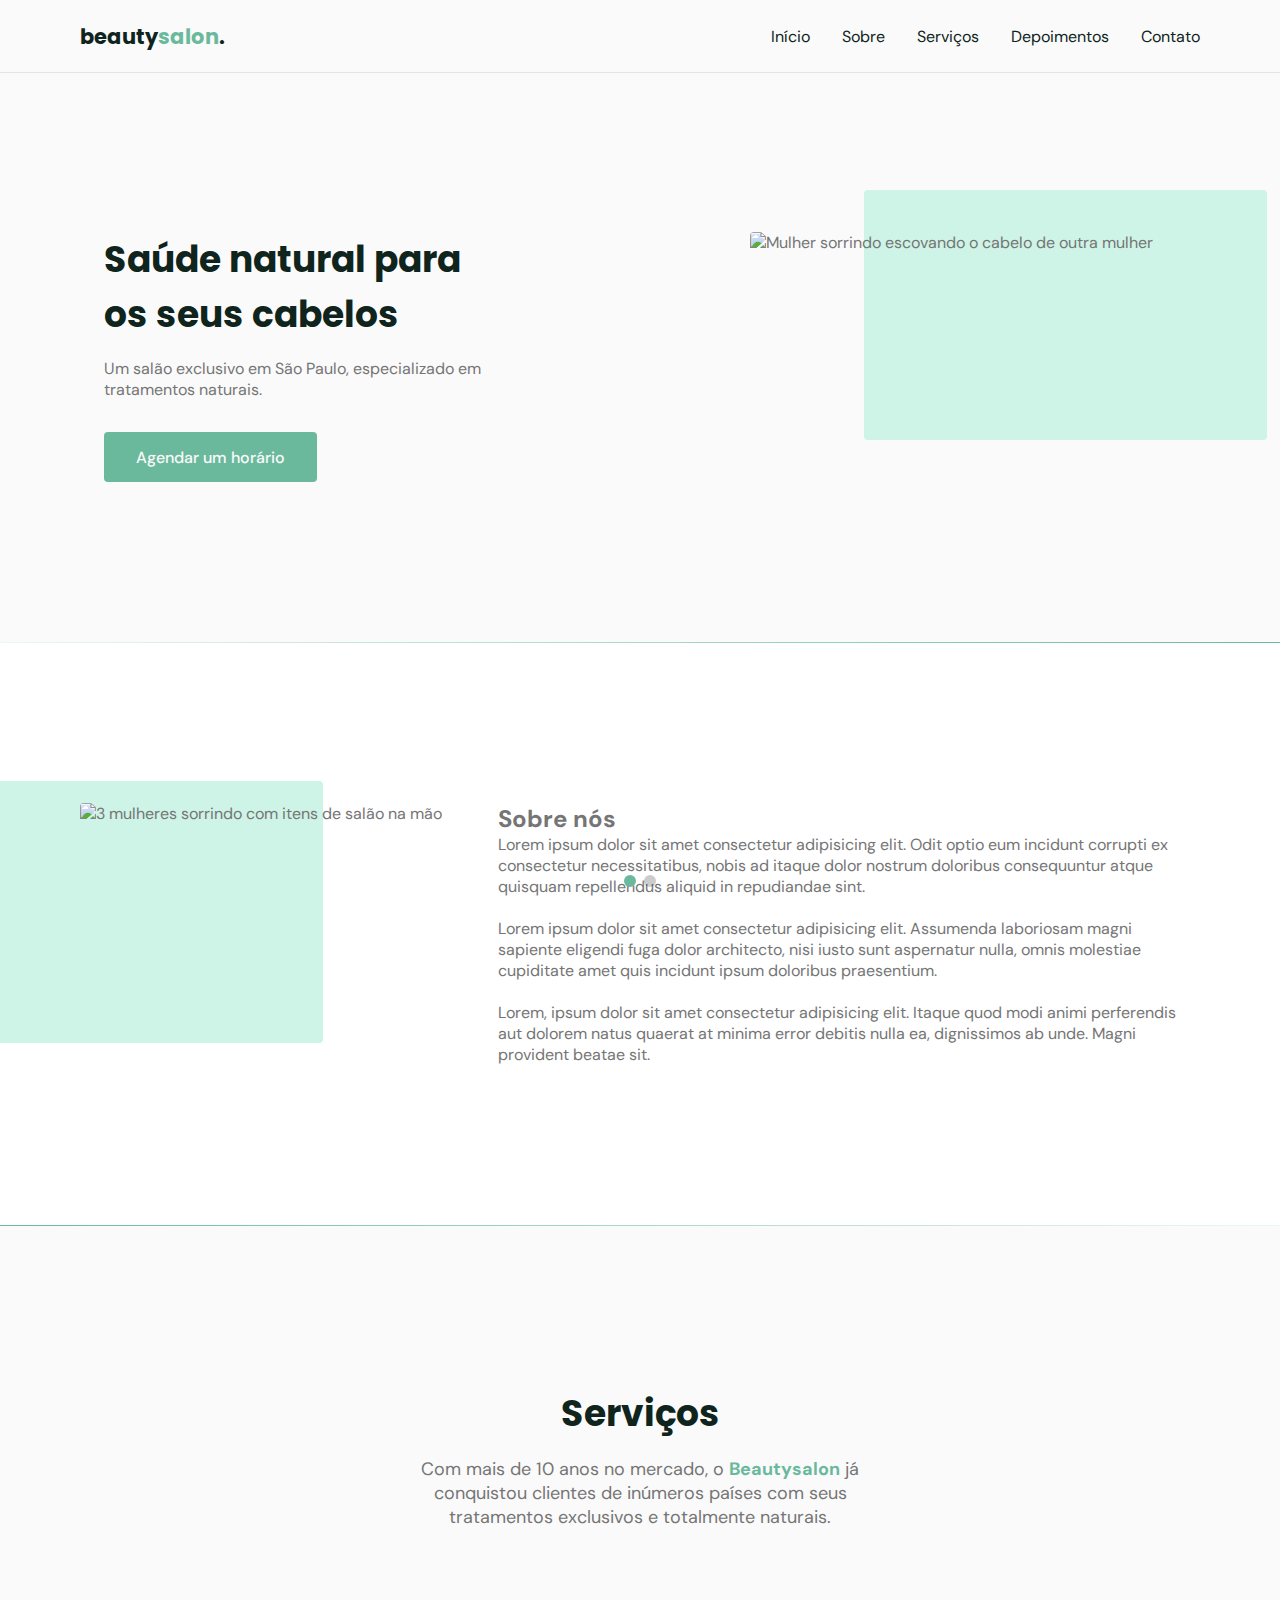
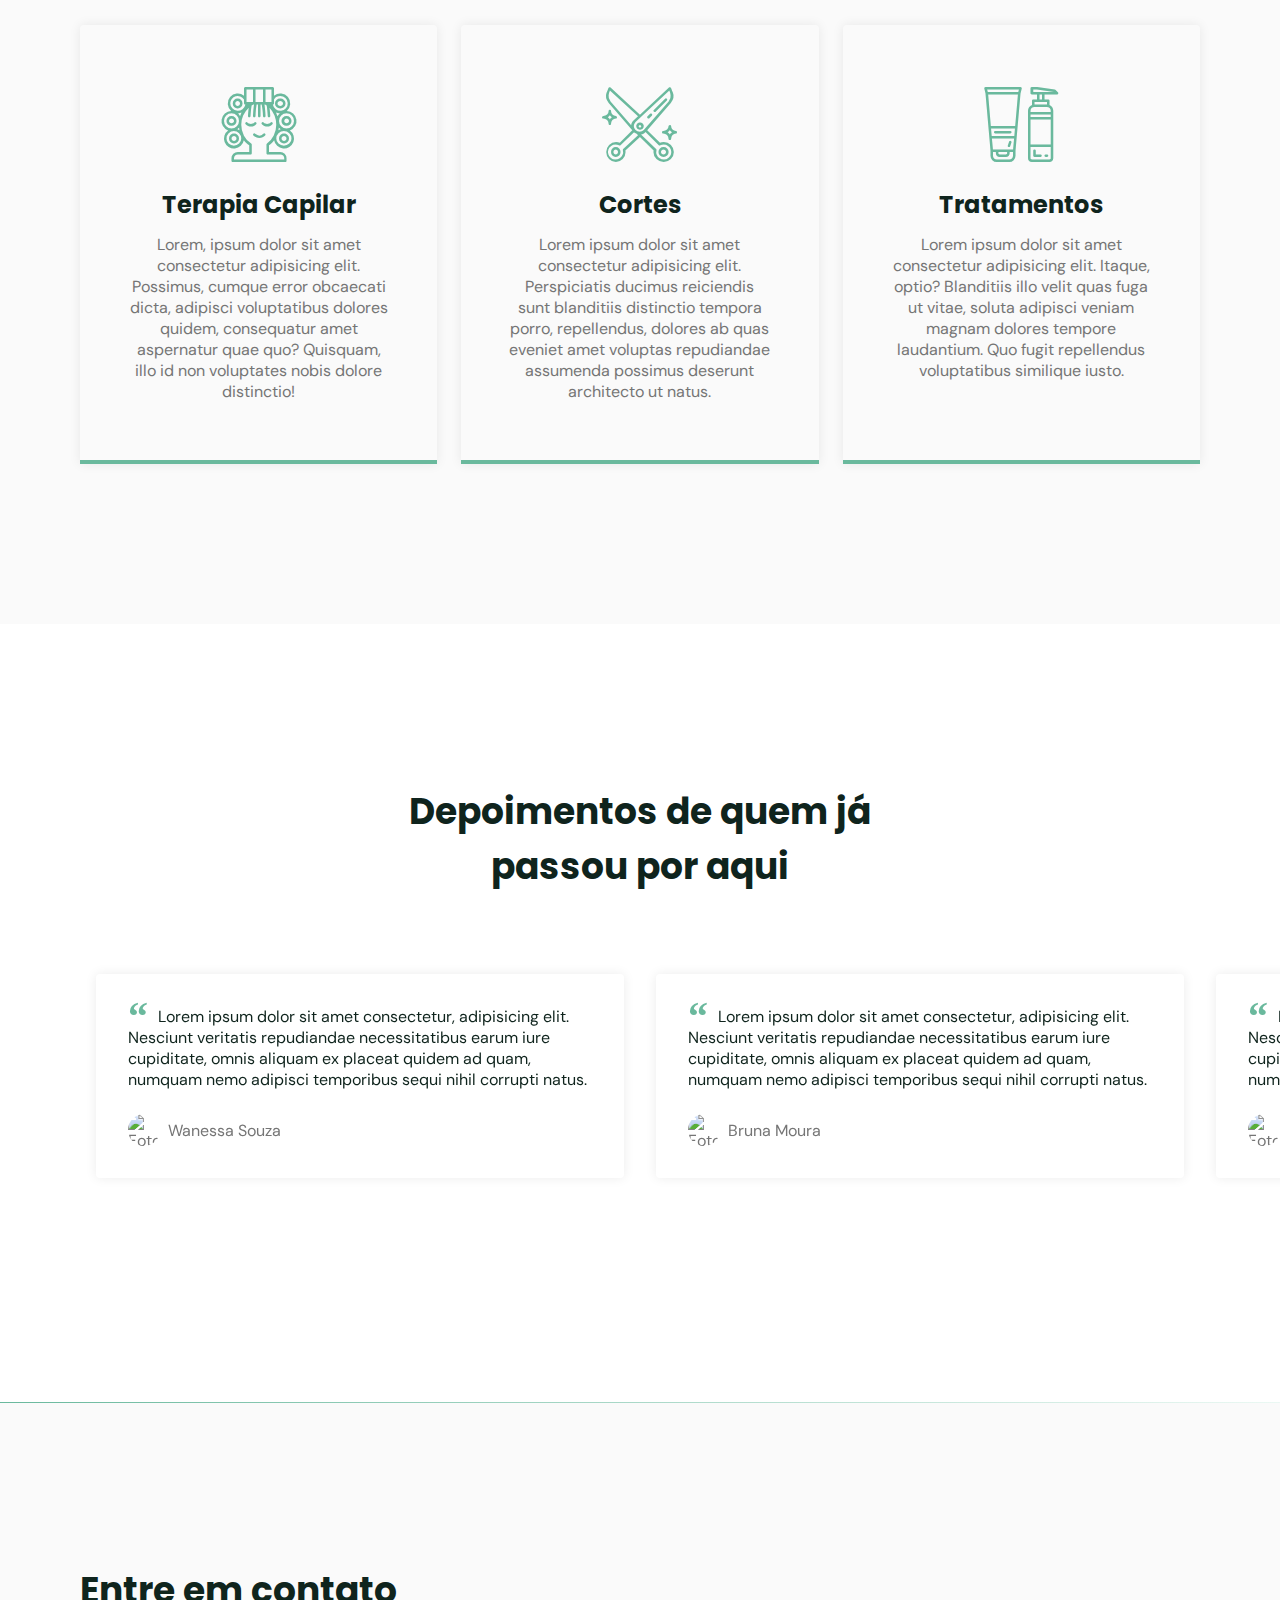
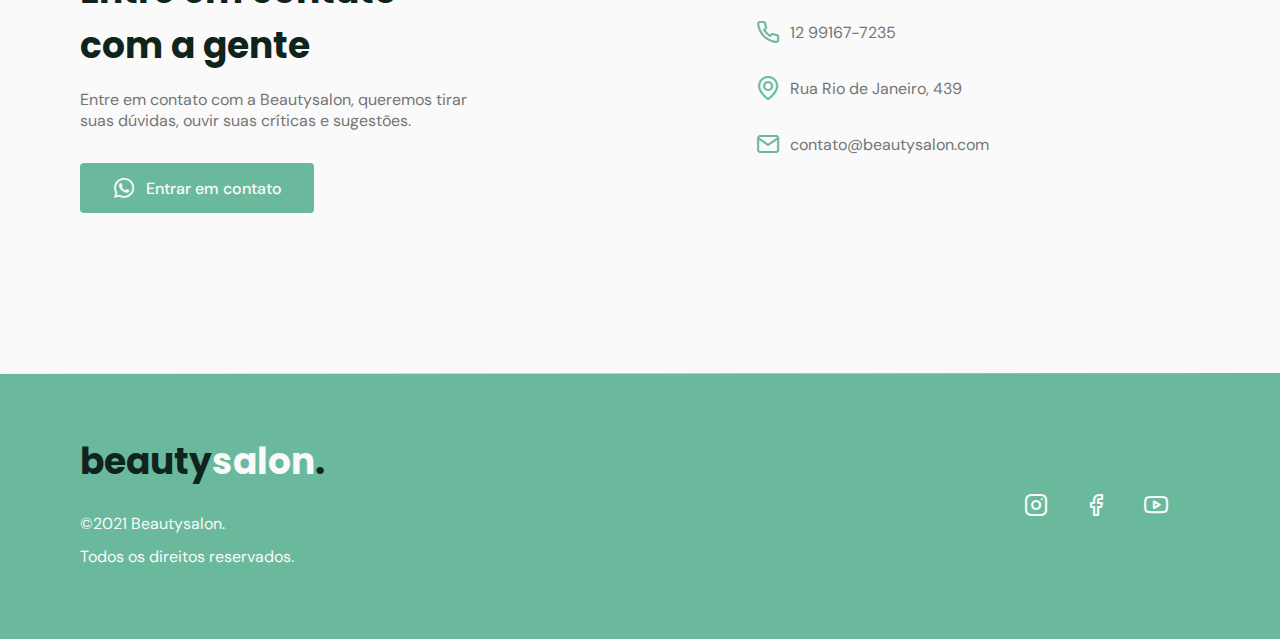
==== index.html @ 4cd2c207 "Add files via upload" ====
<!DOCTYPE html>
<html lang="pt-br">
    <head>
        <!-- PAGE INFO -->
        <meta charset="UTF-8">
        <meta name="viewport" content="width=device-width, initial-scale=1.0">
        <title>OringinSix</title>

        <!-- SWIPER -->
        <link rel="stylesheet" href="https://unpkg.com/swiper/swiper-bundle.min.css" />
        <!-- STYLES -->
        <link rel="stylesheet" href="style.css">

        <!-- ICONES -->
        <link rel="stylesheet" href="assets/fonts/style.css">
        
        <!-- FONTS -->
        <link rel="preconnect" href="https://fonts.gstatic.com">
        <link href="https://fonts.googleapis.com/css2?family=DM+Sans:wght@400;500;700&family=Poppins:wght@400;500;700&display=swap" rel="stylesheet">
    
        
    </head>
    <body>
        <header id="header">
            <nav class="container">
                <a class="logo" href="#">beauty<span>salon</span>.</a> 
                <!-- MENU -->
                <div class="menu">
                    <ul class="grid">
                        <li><a class="title" href="#home">Início</a></li>
                        <li><a class="title" href="#about">Sobre</a></li>
                        <li><a class="title" href="#services">Serviços</a></li>
                        <li><a class="title" href="#testimonials">Depoimentos</a></li>
                        <li><a class="title" href="#contact">Contato</a></li>
                    </ul>
                </div>
                <div class="toggle icon-menu"></div>
                <div class="toggle icon-close"></div>
            </nav>
        </header>

        <main>
            <!-- HOME -->
            <section class="section" id="home">
                <div class="container grid">
                    <div class="image">
                        <img src="https://images.unsplash.com/photo-1562322140-8baeececf3df?ixid=MnwxMjA3fDB8MHxwaG90by1wYWdlfHx8fGVufDB8fHx8&ixlib=rb-1.2.1&auto=format&fit=crop&w=750&q=80" alt="Mulher sorrindo escovando o cabelo de outra mulher ">
                    </div>
                    <div class="text">
                        <h2 class="title">Saúde natural para os seus cabelos</h2>
                        <p>Um salão exclusivo em São Paulo, especializado em tratamentos naturais.</p>
                        <a class="button" href="#">Agendar um horário</a>
                    </div>
                </div>
            </section>

            <div class="divider-1"></div>

            <!-- SOBRE -->
            <section class="section" id="about">
                <div class="container grid">
                    <div class="image">
                        <img src="https://images.unsplash.com/photo-1559599101-f09722fb4948?ixid=MnwxMjA3fDB8MHxzZWFyY2h8Mnx8aGFpcmRyZXNzZXJ8ZW58MHx8MHx8&ixlib=rb-1.2.1&auto=format&fit=crop&w=700&q=60" alt="3 mulheres sorrindo com itens de salão na mão">
                    </div>
                    <div class="text">
                        <h2 class="tittle">Sobre nós</h2>
                        <p>Lorem ipsum dolor sit amet consectetur adipisicing elit. Odit optio eum incidunt corrupti ex consectetur necessitatibus, nobis ad itaque dolor nostrum doloribus consequuntur atque quisquam repellendus aliquid in repudiandae sint.</p>
                        <br>
                        <p>Lorem ipsum dolor sit amet consectetur adipisicing elit. Assumenda laboriosam magni sapiente eligendi fuga dolor architecto, nisi iusto sunt aspernatur nulla, omnis molestiae cupiditate amet quis incidunt ipsum doloribus praesentium. </p>
                        <br>
                        <p>Lorem, ipsum dolor sit amet consectetur adipisicing elit. Itaque quod modi animi perferendis aut dolorem natus quaerat at minima error debitis nulla ea, dignissimos ab unde. Magni provident beatae sit.</p>
                    </div>
                </div>
            </section>

            <div class="divider-2"></div>

            <!-- SERVIÇOS -->
            <section class="section" id="services">
                <div class="container grid">
                    <header>
                        <h2 class="title">Serviços</h2>
                        <p class="subtitle">Com mais de 10 anos no mercado, o <strong>Beautysalon</strong> já conquistou clientes de inúmeros países com seus tratamentos exclusivos e totalmente naturais.</p>
                    </header>
                    <div class="cards grid">
                        <div class="card">
                            <i class="icon-woman-hair"></i>
                            <h3 class="title">Terapia Capilar</h3>
                            <p>Lorem, ipsum dolor sit amet consectetur adipisicing elit. Possimus, cumque error obcaecati dicta, adipisci voluptatibus dolores quidem, consequatur amet aspernatur quae quo? Quisquam, illo id non voluptates nobis dolore distinctio! </p>
                        </div>
                        <div class="card">
                            <i class="icon-trim"></i>
                            <h3 class="title">Cortes</h3>
                            <p>Lorem ipsum dolor sit amet consectetur adipisicing elit. Perspiciatis ducimus reiciendis sunt blanditiis distinctio tempora porro, repellendus, dolores ab quas eveniet amet voluptas repudiandae assumenda possimus deserunt architecto ut natus. </p>
                        </div>
                        <div class="card">
                            <i class="icon-cosmetic"></i>
                            <h3 class="title">Tratamentos</h3>
                            <p>Lorem ipsum dolor sit amet consectetur adipisicing elit. Itaque, optio? Blanditiis illo velit quas fuga ut vitae, soluta adipisci veniam magnam dolores tempore laudantium. Quo fugit repellendus voluptatibus similique iusto. </p>
                        </div>
                    </div>
                </div>
            </section>

            <!-- DEPOIMENTOS -->
            <section class="section" id="testimonials">
                <div class="container">
                    <header>
                        <h2 class="title">Depoimentos de quem já passou por aqui</h2>
                    </header>

                    <div class="testimonials swiper-container">
                        <div class="swiper-wrapper">
                            <div class="testimonial swiper-slide">
                                <blockquote>
                                    <p>
                                        <span>&ldquo;</span>
                                        Lorem ipsum dolor sit amet consectetur, adipisicing elit. Nesciunt veritatis repudiandae necessitatibus earum iure cupiditate, omnis aliquam ex placeat quidem ad quam, numquam nemo adipisci temporibus sequi nihil corrupti natus.
                                    </p>
                                    <cite>
                                        <img src="https://randomuser.me/api/portraits/women/30.jpg" alt="Foto de Wanessa Souza">
                                        Wanessa Souza
                                    </cite>
                                </blockquote>
                            </div>
    
    
                            <div class="testimonial swiper-slide">
                                <blockquote>
                                    <p>
                                        <span>&ldquo;</span>
                                        Lorem ipsum dolor sit amet consectetur, adipisicing elit. Nesciunt veritatis repudiandae necessitatibus earum iure cupiditate, omnis aliquam ex placeat quidem ad quam, numquam nemo adipisci temporibus sequi nihil corrupti natus.
                                    </p>
                                    <cite>
                                        <img src="https://randomuser.me/api/portraits/women/76.jpg" alt="Foto de Bruna Moura">
                                        Bruna Moura
                                    </cite>
                                </blockquote>
                            </div>
    
                            <div class="testimonial swiper-slide">
                                <blockquote>
                                    <p>
                                        <span>&ldquo;</span>
                                        Lorem ipsum dolor sit amet consectetur, adipisicing elit. Nesciunt veritatis repudiandae necessitatibus earum iure cupiditate, omnis aliquam ex placeat quidem ad quam, numquam nemo adipisci temporibus sequi nihil corrupti natus.
                                    </p>
                                    <cite>
                                        <img src="https://randomuser.me/api/portraits/women/17.jpg" alt="Foto de Pamlea Barbosa">
                                        Pamela Barbosa
                                    </cite>
                                </blockquote>
                            </div>
                        </div>

                        <!-- If we need pagination -->
                        <div class="swiper-pagination"></div>
                        
                    </div>
                </div>
            </section>

            <div class="divider-2"></div>
            <!-- CONTATO -->
            <section class="section" id="contact">
                <div class="container grid">

                    <div class="text">
                        <h2 class="title">Entre em contato com a gente</h2>
                        <p>Entre em contato com a Beautysalon, queremos tirar suas dúvidas, ouvir suas críticas e sugestões.</p>
                        <a href="https://api.whatsapp.com/send?phone=+5512991677235&text=Olá, gostaria de agendar um horário" class="button" target="_blank"><i class="icon-whatsapp"></i> Entrar em contato</a>
                    </div>

                    <div class="links">
                        <ul class="grid">
                            <li><i class="icon-phone"></i> 12 99167-7235</li>
                            <li><i class="icon-map-pin"></i> Rua Rio de Janeiro, 439</li>
                            <li><i class="icon-mail"></i> contato@beautysalon.com</li>
                        </ul>
                    </div>
                </div>
            </section>


            <div class="divider-1"></div>
            
        </main>

        <!-- RODAPÉ -->
        <footer class="section">
            <div class="container grid">
                <div class="brand">
                    <a class="logo logo-alt" href="#home">beauty<span>salon</span>.</a> 
                    <p>©2021 Beautysalon.</p>
                    <p>Todos os direitos reservados.</p>
                </div>

                <div class="social">
                    <a href="https://instagram.com" target="_blank"><i class="icon-instagram"></i></a>
                    <a href="https://facebook.com" target="_blank"><i class="icon-facebook"></i></a>
                    <a href="https://youtube.com" target="_blank"><i class="icon-youtube"></i></a>
                </div>
                
            </div>
        </footer>

        <!-- SETA VOLTAR AO TOP -->
        <a href="#home" class="back-to-top"><i class="icon-chevrons-up"></i></a>







        <!-- SWIPER -->
        <script src="https://unpkg.com/swiper/swiper-bundle.min.js"></script>
        <!-- SCROLLREVEAL -->
        <script src="https://unpkg.com/scrollreveal"></script>
        <!-- MAIN.JS -->
        <script src="main.js"></script> 
    </body>
</html>
---- style.css ----
/* ====================== RESET ====================== */
* {
  margin: 0;
  padding: 0;
  box-sizing: border-box;
}

ul {
  list-style: none;
}

a {
  text-decoration: none;
}

img {
  width: 100%;
  height: auto;
}

/* ====================== VARIAVEIS ======================*/
:root {
  --header-height: 4.5rem;

  /*  COLORS */
  --hue: 159;
  /* HSL color mode */
  --base-color: hsl(var(--hue) 36% 57%);
  --base-color-second: hsl(var(--hue) 65% 88%);
  --base-color-alt: hsl(var(--hue) 57% 53%);
  --title-color: hsl(var(--hue) 41% 10%);
  --text-color: hsl(0 0% 46%);
  --text-color-light: hsl(0 0% 98%);
  --body-color: hsl(0 0% 98%);

  /* fonts */
  --title-font-size: 1.875rem;
  --subtitle-font-size: 1rem;

  --title-font: "Poppins", sans-serif;
  --body-font: "DM Sans", sans-serif;
}

/* ====================== BASE ====================== */
/* ROLAGEM SUAVE DO MENU PARA CONTEUDO */
html {
  scroll-behavior: smooth;
}

body {
  font: 400 1rem var(--body-font);
  background-color: var(--body-color);
  color: var(--text-color);
  -webkit-font-smoothing: antialiased;
}

.title {
  font: 700 var(--title-font-size) var(--title-font);
  color: var(--title-color);
  -webkit-font-smoothing: auto;
}

/* ====================== BUTTON ====================== */

.button {
  background-color: var(--base-color);
  color: var(--text-color-light);
  height: 3.5rem;
  display: inline-flex;
  align-items: center;
  padding: 0 2rem;
  border-radius: 0.25rem;
  font: 500 1rem var(--body-font);
  transition: background 0.3s;
}

.button:hover {
  background: var(--base-color-alt);
}

/* LINHA DIVISORIA DA PAGINA */
.divider-1 {
  height: 1px;
  background: linear-gradient(
    270deg,
    hsla(var(--hue), 36%, 57%, 1),
    hsla(var(--hue), 65%, 88%, 0.34)
  );
}

.divider-2 {
  height: 1px;
  background: linear-gradient(
    270deg,
    hsla(var(--hue), 65%, 88%, 0.34),
    hsla(var(--hue), 36%, 57%, 1)
  );
}

/* ====================== LAYOUT ====================== */
.container {
  margin-left: 1.5rem;
  margin-right: 1.5rem;
}

.grid {
  display: grid;
  gap: 2rem;
}

.section {
  padding: calc(5rem + var(--header-height)) 0;
}

.section .title {
  margin-bottom: 1rem;
}

.section .subtitle {
  font-size: var(--subtitle-font-size);
}

.section header {
  margin-bottom: 4rem;
}

.section header strong {
  color: var(--base-color);
}

#header {
  border-bottom: 1px solid #e4e4e4;
  margin-bottom: 2rem;
  display: flex;

  position: fixed;
  top: 0;
  left: 0;
  z-index: 100;
  background-color: var(--body-color);
  width: 100%;
}

#header.scroll {
  box-shadow: 0px 0px 12px rgba(0, 0, 0, 0.15);
}

/*====  LOGO ============================ */
.logo {
  font: 700 1.31rem var(--title-font);
  color: var(--title-color);
}

.logo span {
  color: var(--base-color);
}

.logo-alt span {
  color: var(--body-color);
}

/* ====================== NAV ====================== */
nav {
  height: var(--header-height);
  display: flex;
  align-items: center;
  justify-content: space-between;
  width: 100%;
}

nav ul li {
  text-align: center;
}

nav ul li a {
  transition: color 0.2s;
  position: relative;
}

nav ul li a:hover,
nav ul li a.active {
  color: var(--base-color);
  font-weight: bold;
}

nav ul li a::after {
  content: "";
  width: 0%;
  height: 2px;
  background: var(--base-color);

  position: absolute;
  left: 0;
  bottom: -1.5rem;

  transition: width 0.2s;
}

nav ul li a:hover::after,
nav ul li a.active::after {
  width: 100%;
}

nav .menu {
  opacity: 0;
  visibility: hidden;
  top: -20rem;
  transition: 0.2s;
}

nav .menu ul {
  display: none;
}

/*  ====================== MOSTRAR MENU ====================== */

nav.show .menu {
  opacity: 1;
  visibility: visible;

  background: var(--body-color);
  height: 100vh;
  width: 100vw;

  position: fixed;
  top: 0;
  left: 0;

  display: grid;
  place-content: center;
}

nav.show .menu ul {
  display: grid;
}

nav.show ul.grid {
  gap: 4rem;
}

/* ====================== TOGGLE MENU ====================== */
.toggle {
  color: var(--base-color);
  font-size: 1.5rem;
  cursor: pointer;
}

nav .icon-close {
  visibility: hidden;
  opacity: 0;

  position: absolute;
  top: -1.5rem;
  right: 1.5rem;

  transition: 0.2s;
}

nav.show div.icon-close {
  visibility: visible;
  opacity: 1;
  top: 1.5rem;
}
/* ====================== HOME ====================== */

#home {
  overflow: hidden;
}

#home .container {
  margin: 0;
}

#home .image {
  position: relative;
}

#home .image::before {
  content: "";
  height: 100%;
  width: 100%;
  background: var(--base-color-second);
  position: absolute;
  z-index: 0;
  top: -16.8%;
  left: 16.7%;
}

#home .image img {
  position: relative;
  right: 2.93rem;
}
#home .image img,
#home .image::before {
  border-radius: 0.25rem;
}
#home .text {
  margin-right: 1.5rem;
  margin-left: 1.5rem;
  text-align: center;
}

#home .text h1 {
  margin-bottom: 1rem;
}
#home .text p {
  margin-bottom: 2rem;
}

/* ====================== ABOUT ====================== */
#about {
  background: #ffffff;
}
#about .container {
  margin: 0;
}

#about .image {
  position: relative;
}

#about .image::before {
  content: "";
  height: 100%;
  width: 100%;
  background: var(--base-color-second);
  position: absolute;
  z-index: 0;
  top: -8.3%;
  left: -33%;
}

#about .image img {
  position: relative;
}

#about .image img,
#about .image::before {
  border-radius: 0.25rem;
}
#about .text {
  margin-right: 1.5rem;
  margin-left: 1.5rem;
}

/* ====================== SERVICES ====================== */

.cards.grid {
  gap: 1.5rem;
}

.card {
  padding: 3.625rem 2rem;
  box-shadow: 0px 0px 12px rgba(0, 0, 0, 0.08);
  border-bottom: 0.25rem solid var(--base-color);
  border-radius: 0.25rem 0.25rem 0 0;
  text-align: center;
}

.card i {
  display: block;
  margin-bottom: 1.5rem;
  font-size: 5rem;
  color: var(--base-color);
}

.card .title {
  font-size: 1.5rem;
  margin-bottom: 0.75rem;
}

/* ====================== TESTIMONIALS ====================== */

#testimonials {
  background: #ffffff;
}

#testimonials .container {
  margin-left: 0;
  margin-right: 0;
}
#testimonials header {
  margin-left: 1.5rem;
  margin-right: 1.5rem;
  margin-bottom: 0;
}

#testimonials blockquote {
  padding: 2rem;
  box-shadow: 0px 0px 12px rgba(0, 0, 0, 0.08);
  border-radius: 0.25rem;
}

#testimonials blockquote p {
  position: relative;
  text-indent: 1.875rem;
  margin-bottom: 1.5rem;
  color: var(--title-color);
}

#testimonials blockquote p span {
  font: 700 2.5rem serif;

  position: absolute;
  top: -0.8rem;
  left: -1.875rem;
  color: var(--base-color);
}

#testimonials cite {
  display: flex;
  align-items: center;
  font-style: normal;
}

#testimonials cite img {
  width: 2rem;
  height: 2rem;

  object-fit: cover;
  clip-path: circle();
  margin-right: 0.5rem;
}

/* ====================== SWIPER ====================== */
.swiper-slide {
  height: auto;
  padding: 4rem 1rem;
}

.swiper-pagination-bullet {
  width: 0.75rem;
  height: 0.75rem;
}

.swiper-pagination-bullet-active {
  background: var(--base-color);
}

/* ====================== CONTACT ====================== */
#contact .grid {
  gap: 4rem;
}

#contact .text p {
  margin-bottom: 2rem;
}

#contact .button i,
#contact ul li i {
  font-size: 1.5rem;
  margin-right: 0.625rem;
}

#contact ul.grid {
  gap: 2rem;
}

#contact ul li {
  display: flex;
  align-items: center;
}

#contact ul li i {
  color: var(--base-color);
}

/* ====================== FOOTER ====================== */
footer {
  background: var(--base-color);
}

footer.section {
  padding: 4rem 0;
}

footer .logo {
  display: inline-block;
  margin-bottom: 1.5rem;
}

footer .brand p {
  color: var(--text-color-light);
  margin-bottom: 0.75rem;
}

footer i {
  font-size: 1.5rem;
  color: var(--text-color-light);
}

footer .social a {
  margin-right: 2rem;
  transition: 0.3s;
  display: inline-block;
}

footer .social a:hover {
  transform: translateY(-8px);
}

/* ====================== BACK TO TOP ====================== */
.back-to-top {
  background: var(--base-color);
  color: var(--text-color-light);

  position: fixed;
  right: 1rem;
  bottom: 1rem;

  padding: 0.5rem;
  clip-path: circle();

  font-size: 1.5rem;
  line-height: 0;

  visibility: hidden;
  opacity: 0;

  transition: 0.3s;
  transform: translateY(100%);
}

.back-to-top.show {
  visibility: visible;
  opacity: 1;
  transform: translateY(0);
}

/* ====================== RESPONSIVO ====================== */

/* ======================MEDIA QUERIES: pontos de quebra ======================*/
/* extra large devices: 1200 > */
@media (min-width: 1200px) {
  .container {
    max-width: 1120px;
    margin-left: auto;
    margin-right: auto;
  }
  .section {
    padding: 10rem 0;
  }

  .section header,
  #testimonials header {
    max-width: 32rem;
    text-align: center;
    margin-left: auto;
    margin-right: auto;
  }

  .button {
    height: 3.125rem;
  }

  nav .menu {
    opacity: 1;
    visibility: visible;
    top: 0;
  }

  nav .menu ul {
    display: flex;
    gap: 2rem;
  }

  nav .menu ul li a.title {
    font: 400 1rem var(--body-font);
    -webkit-font-smoothing: antialiased;
  }

  nav .menu ul li a.title.active {
    font-weight: bold;
    -webkit-font-smoothing: auto;
  }

  nav .icon-menu {
    display: none;
  }

  main {
    margin-top: var(--header-height);
  }

  #home .container {
    grid-auto-flow: column;
    justify-content: space-between;
    margin: 0 auto;
  }

  #home .image {
    order: 1;
  }

  #home .text {
    order: 0;
    max-width: 24rem;
    text-align: left;
  }

  #about .container {
    margin: 0 auto;
    grid-auto-flow: column;
  }

  .cards {
    grid-template-columns: 1fr 1fr 1fr;
  }

  .card {
    padding-left: 3rem;
    padding-right: 3rem;
  }

  #testimonials .container {
    margin-right: auto;
    margin-left: auto;
  }

  #contact .container {
    grid-auto-flow: column;
    align-items: center;
  }

  #contact .text {
    max-width: 25rem;
  }

  footer.section {
    padding: 3.75rem 0;
  }

  footer .container {
    grid-auto-flow: column;
    align-items: center;
    justify-content: space-between;
  }

  footer .logo {
    font-size: 2.25rem;
  }
}
/* large devices: 1023 >*/

/* large devices: 992 >*/
@media (min-width: 992px) {
  :root {
    --title-font-size: 2.25rem;
    --subtitle-font-size: 1.125rem;
  }
}

/* medium devices: 767 >*/
---- assets/fonts/style.css ----
@font-face {
  font-family: 'icomoon';
  src:  url('fonts/icomoon.eot?nljlfo');
  src:  url('fonts/icomoon.eot?nljlfo#iefix') format('embedded-opentype'),
    url('fonts/icomoon.ttf?nljlfo') format('truetype'),
    url('fonts/icomoon.woff?nljlfo') format('woff'),
    url('fonts/icomoon.svg?nljlfo#icomoon') format('svg');
  font-weight: normal;
  font-style: normal;
  font-display: block;
}

[class^="icon-"], [class*=" icon-"] {
  /* use !important to prevent issues with browser extensions that change fonts */
  font-family: 'icomoon' !important;
  speak: never;
  font-style: normal;
  font-weight: normal;
  font-variant: normal;
  text-transform: none;
  line-height: 1;

  /* Better Font Rendering =========== */
  -webkit-font-smoothing: antialiased;
  -moz-osx-font-smoothing: grayscale;
}

.icon-chevrons-up:before {
  content: "\e90c";
}
.icon-phone:before {
  content: "\e900";
}
.icon-menu:before {
  content: "\e901";
}
.icon-close:before {
  content: "\e902";
}
.icon-cosmetic:before {
  content: "\e903";
}
.icon-facebook:before {
  content: "\e904";
}
.icon-instagram:before {
  content: "\e905";
}
.icon-mail:before {
  content: "\e906";
}
.icon-map-pin:before {
  content: "\e907";
}
.icon-trim:before {
  content: "\e908";
}
.icon-whatsapp:before {
  content: "\e909";
}
.icon-woman-hair:before {
  content: "\e90a";
}
.icon-youtube:before {
  content: "\e90b";
}
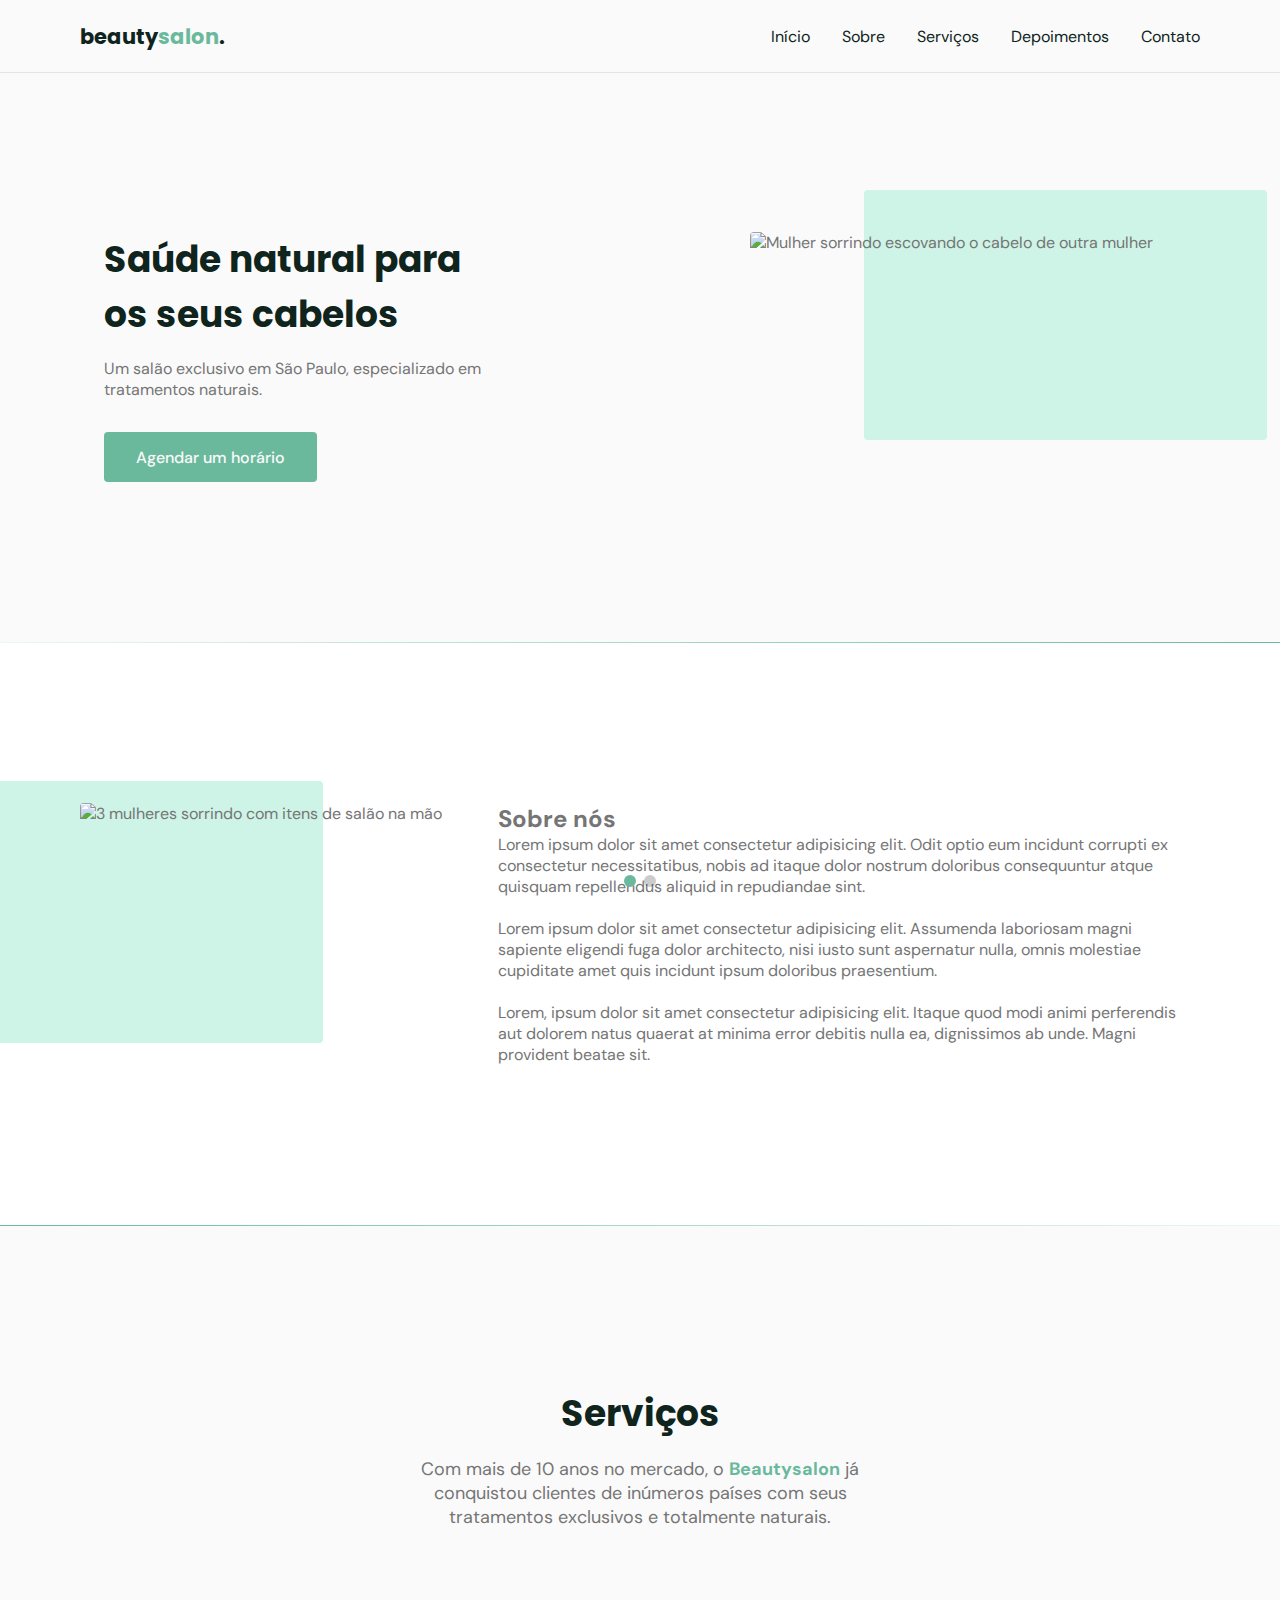
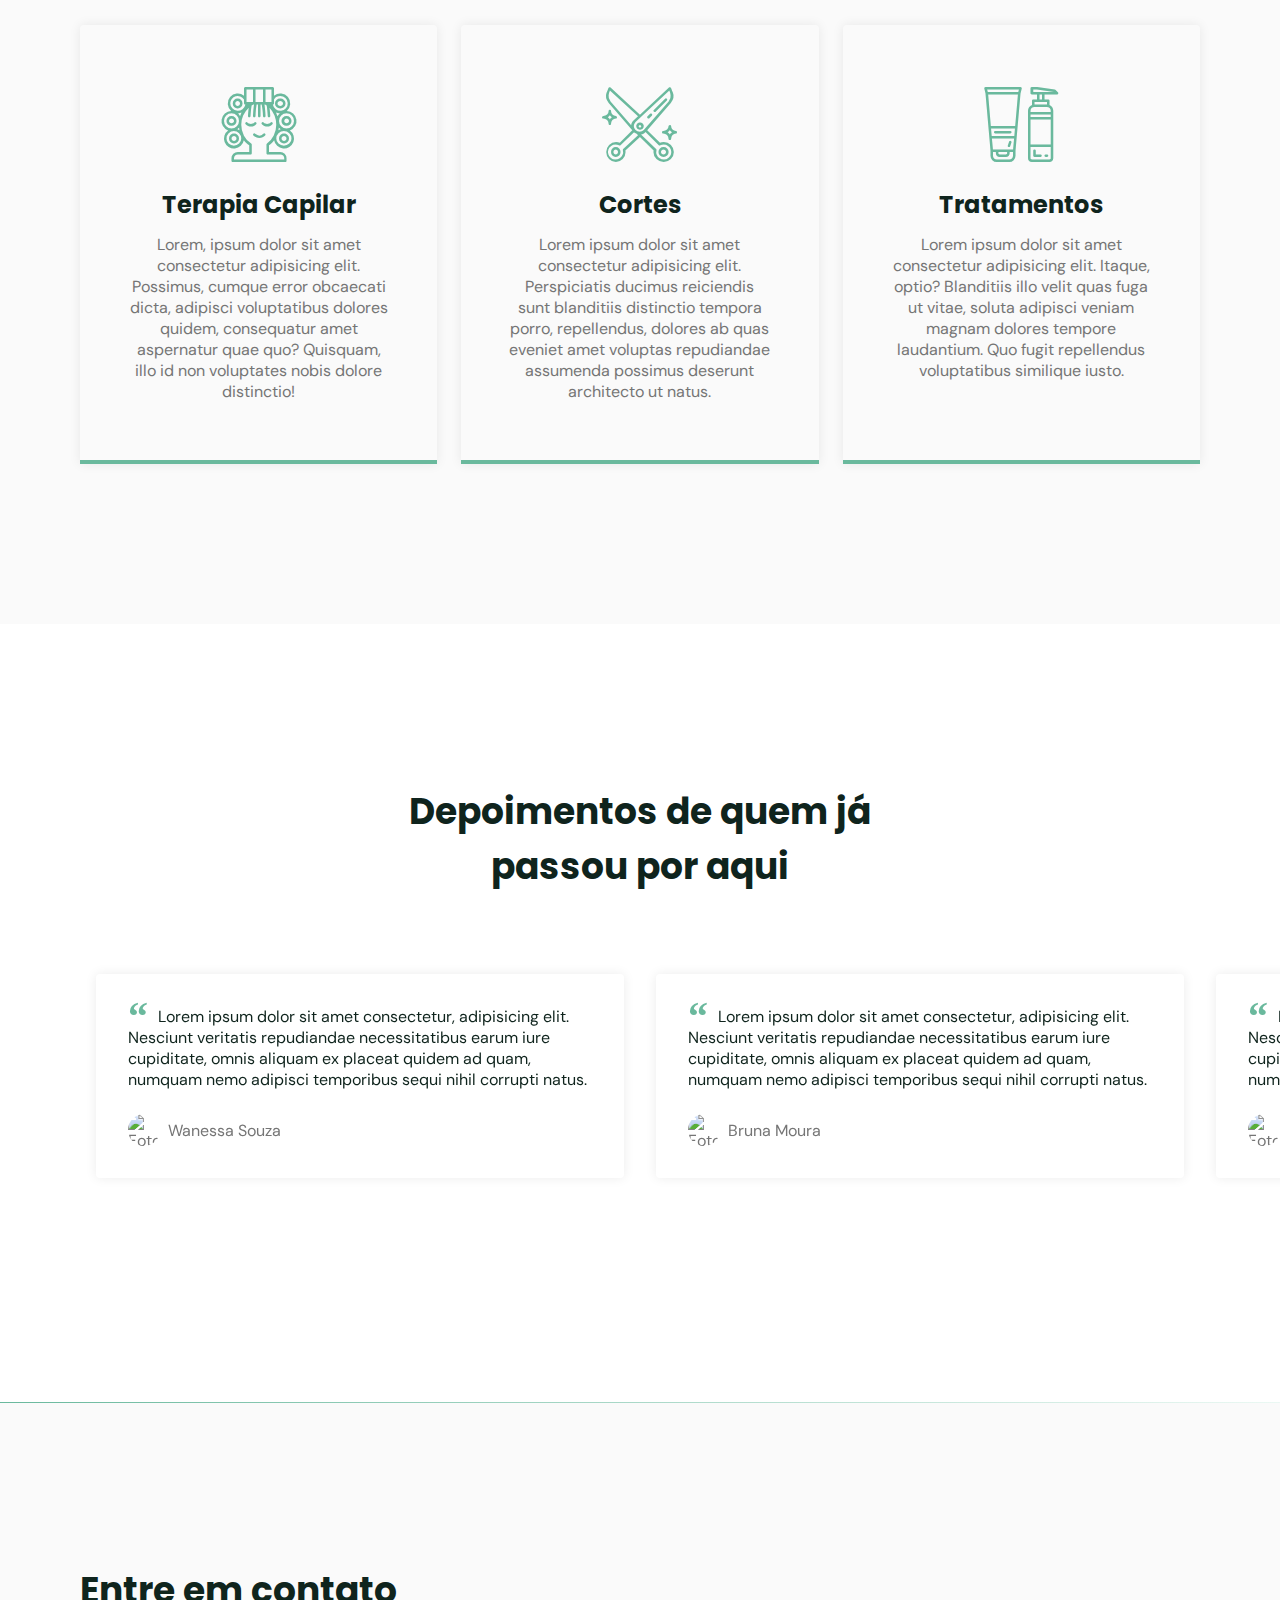
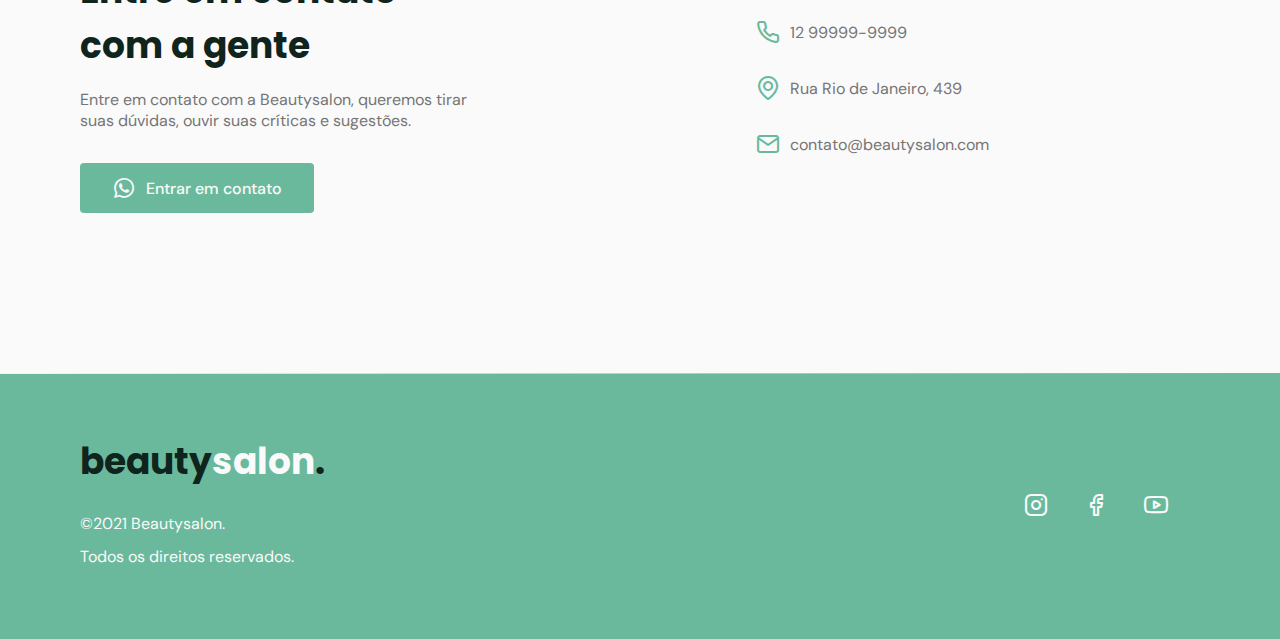
==== commit f2d7f7cb: "Update index.html" ====
--- a/index.html
+++ b/index.html
@@ -167,12 +167,12 @@
                     <div class="text">
                         <h2 class="title">Entre em contato com a gente</h2>
                         <p>Entre em contato com a Beautysalon, queremos tirar suas dúvidas, ouvir suas críticas e sugestões.</p>
-                        <a href="https://api.whatsapp.com/send?phone=+5512991677235&text=Olá, gostaria de agendar um horário" class="button" target="_blank"><i class="icon-whatsapp"></i> Entrar em contato</a>
+                        <a href="https://api.whatsapp.com/send?phone=+5512999999999&text=Olá, gostaria de agendar um horário" class="button" target="_blank"><i class="icon-whatsapp"></i> Entrar em contato</a>
                     </div>
 
                     <div class="links">
                         <ul class="grid">
-                            <li><i class="icon-phone"></i> 12 99167-7235</li>
+                            <li><i class="icon-phone"></i> 12 99999-9999</li>
                             <li><i class="icon-map-pin"></i> Rua Rio de Janeiro, 439</li>
                             <li><i class="icon-mail"></i> contato@beautysalon.com</li>
                         </ul>
@@ -219,4 +219,4 @@
         <!-- MAIN.JS -->
         <script src="main.js"></script> 
     </body>
-</html>+</html>
